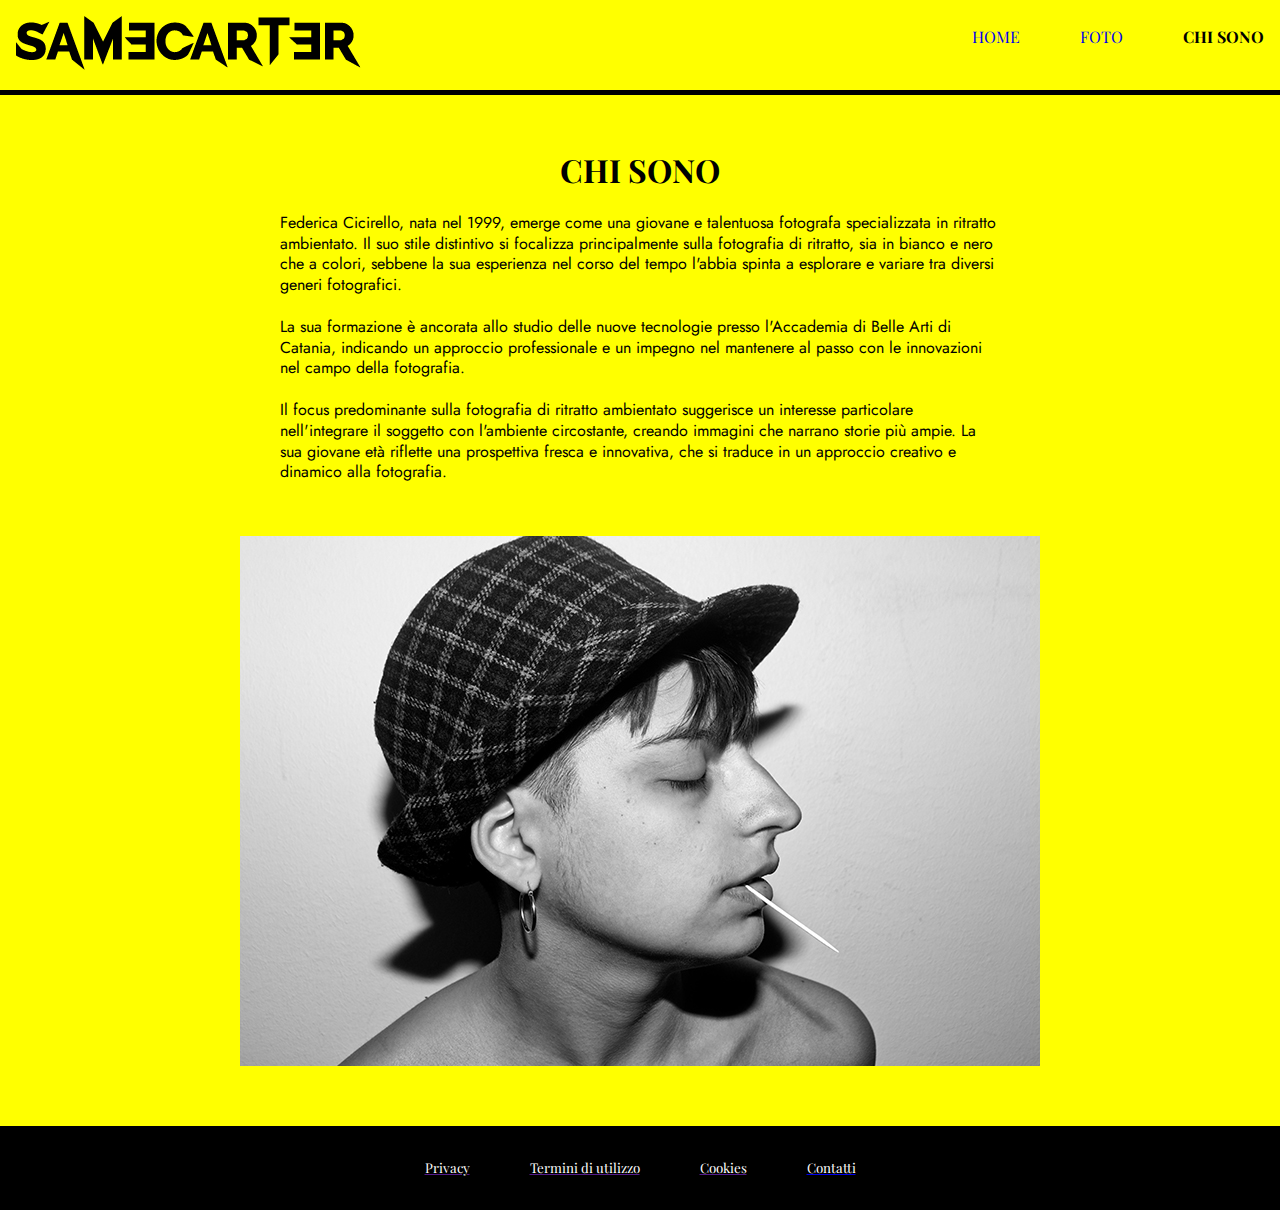
==== chi sono.html @ bda39bff "add HTML, CSS, IMG" ====
<!DOCTYPE html> 
<html lang="en">
<head>
    <meta charset="UTF-8">
    <meta name="viewport" content="width=device-width, initial-scale=1.0">
    <link rel="stylesheet" href="css/style 4.css">
    <link rel="preconnect" href="https://fonts.googleapis.com">
    <link rel="preconnect" href="https://fonts.gstatic.com" crossorigin>
    <link href="https://fonts.googleapis.com/css2?family=Playfair+Display:ital,wght@0,400..900;1,400..900&display=swap" rel="stylesheet">
    <link rel="preconnect" href="https://fonts.googleapis.com">
<link rel="preconnect" href="https://fonts.gstatic.com" crossorigin>
<link href="https://fonts.googleapis.com/css2?family=Jost:ital,wght@0,100..900;1,100..900&family=Playfair+Display:ital,wght@0,400..900;1,400..900&display=swap" rel="stylesheet">
</head>
<body>
    <header>
        <a href="index.html"><img src="immagini/marchio.png" class="logotipo" alt=""></a>
        <nav>
            
            <ul>

                <li><a href="index.html">Home</a></li>
                <li><a href="foto.html">Foto</a></li>
                <li><a href="#" style="color: black"><b>Chi sono</b> </a></li>
            
            </ul>
        </nav>
    </header>
    <section class="collezione">
        <h1>CHI SONO</h1>
        <p>Federica Cicirello, nata nel 1999, emerge come una giovane e talentuosa fotografa specializzata in ritratto ambientato. Il suo stile distintivo si focalizza principalmente sulla fotografia di ritratto, sia in bianco e nero che a colori, sebbene la sua esperienza nel corso del tempo l'abbia spinta a esplorare e variare tra diversi generi fotografici.</p>
       <p>La sua formazione è ancorata allo studio delle nuove tecnologie presso l'Accademia di Belle Arti di Catania, indicando un approccio professionale e un impegno nel mantenere al passo con le innovazioni nel campo della fotografia.</p>
       <p>Il focus predominante sulla fotografia di ritratto ambientato suggerisce un interesse particolare nell'integrare il soggetto con l'ambiente circostante, creando immagini che narrano storie più ampie. 
        La sua giovane età riflette una prospettiva fresca e innovativa, che si traduce in un approccio creativo e dinamico alla fotografia. </p>
        
    </section>
      
   
    <div class="grid">
        <img src="immagini/chi sono.jpg" class="image">
       
       
    </div>


</body>

    
    <footer>
        <a href=""><p>Privacy</p></a>
    <a href=""><p>Termini di utilizzo</p></a>
    <a href=""><p>Cookies</p></a>
    <a href="contatti.html"><p>Contatti</p></a>
    </footer>
   
</html>
---- css/style 4.css ----
body {
    font-family: "Playfair Display", serif;
    background-color: yellow;
    margin: 0;
}

header {
    margin: 0;
    font-size: 12pt;
    padding: 1rem;
    display: flex;
    border-bottom: 5px solid black;
    justify-content: space-between;
}



nav ul {
    
    margin:0;
    padding: 10px 0;
    display:flex;
    justify-content:right;
    gap: 60px;
   list-style-type: none;
    
}

nav a {
    text-decoration: none;
    text-transform:uppercase;
}

section.collezione {
   text-align: center;
    margin:0;
    padding: 2rem;
    
    
}
section.collezione p {
    font-family: "Jost", sans-serif;
    max-width: 72ch;
    text-align:left;
     margin:auto;
     padding:0 1rem;
     line-height: 1.3;
     margin-bottom: 1.3rem;
     }


      


     .grid {
        column-count: 1;
        column-gap: 16px;
       
    }
    
    .grid {
        display:flex;
        grid-template-columns: repeat(1, 1fr);
        justify-content: center;
        align-items: center;
    }
    
    .image {
        max-width: 100%; 
        max-height: 100%; 
    }
    
    @media (max-width:600px) {
        .grid {
            grid-template-columns: repeat(1, 1fr);
        }

        .logotipo {
            max-width: 50%;
          }

          .footer p {
            max-width: 50%;
            max-height: 50%;
          }
    }
    footer{
        margin-top: 60px;
        display: flex;
        justify-content:center;
        gap: 60px;
        padding: 20px;
        font-size: 10pt;
        background-color: black;
        
        
    }

   
    
    footer p {
    text-align:left;
    font-size: 10pt;
    text-decoration: none;
    color: white;
    }
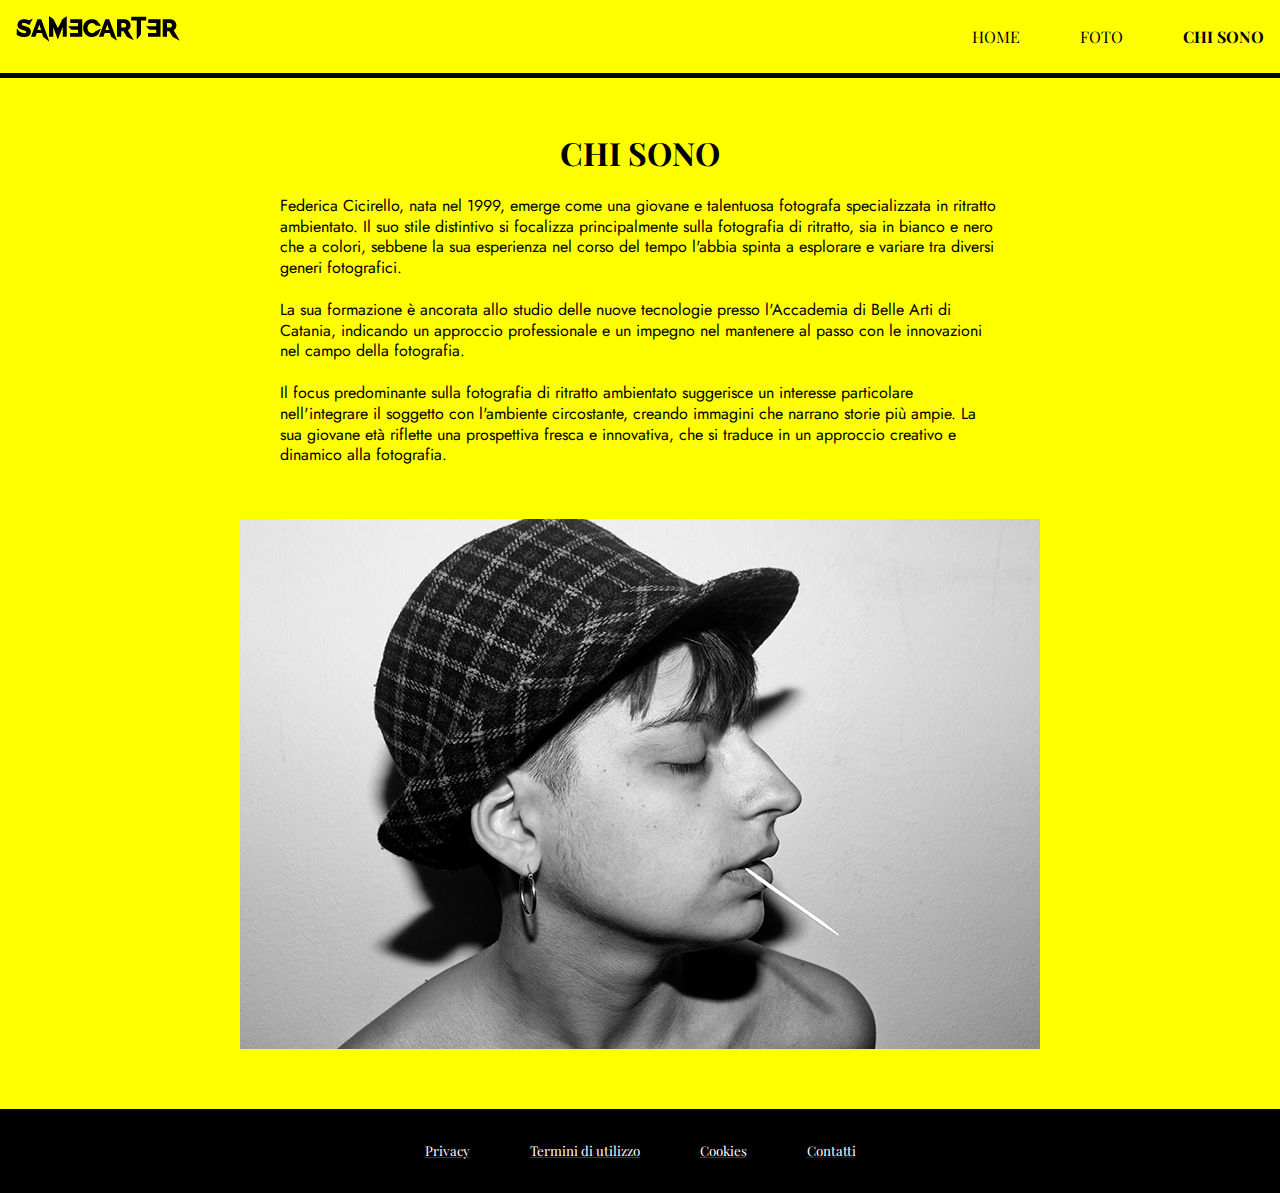
==== commit a940aba2: "Update HTML, CSS, IMG" ====
--- a/chi sono.html
+++ b/chi sono.html
@@ -13,13 +13,13 @@
 </head>
 <body>
     <header>
-        <a href="index.html"><img src="immagini/marchio.png" class="logotipo" alt=""></a>
+        <a href="index.html"><img src="immagini/logo.png" class="logotipo" alt=""></a>
         <nav>
             
             <ul>
 
-                <li><a href="index.html">Home</a></li>
-                <li><a href="foto.html">Foto</a></li>
+                <li><a href="index.html" style="color: black">Home</a></li>
+                <li><a href="foto.html" style="color: black">Foto</a></li>
                 <li><a href="#" style="color: black"><b>Chi sono</b> </a></li>
             
             </ul>
